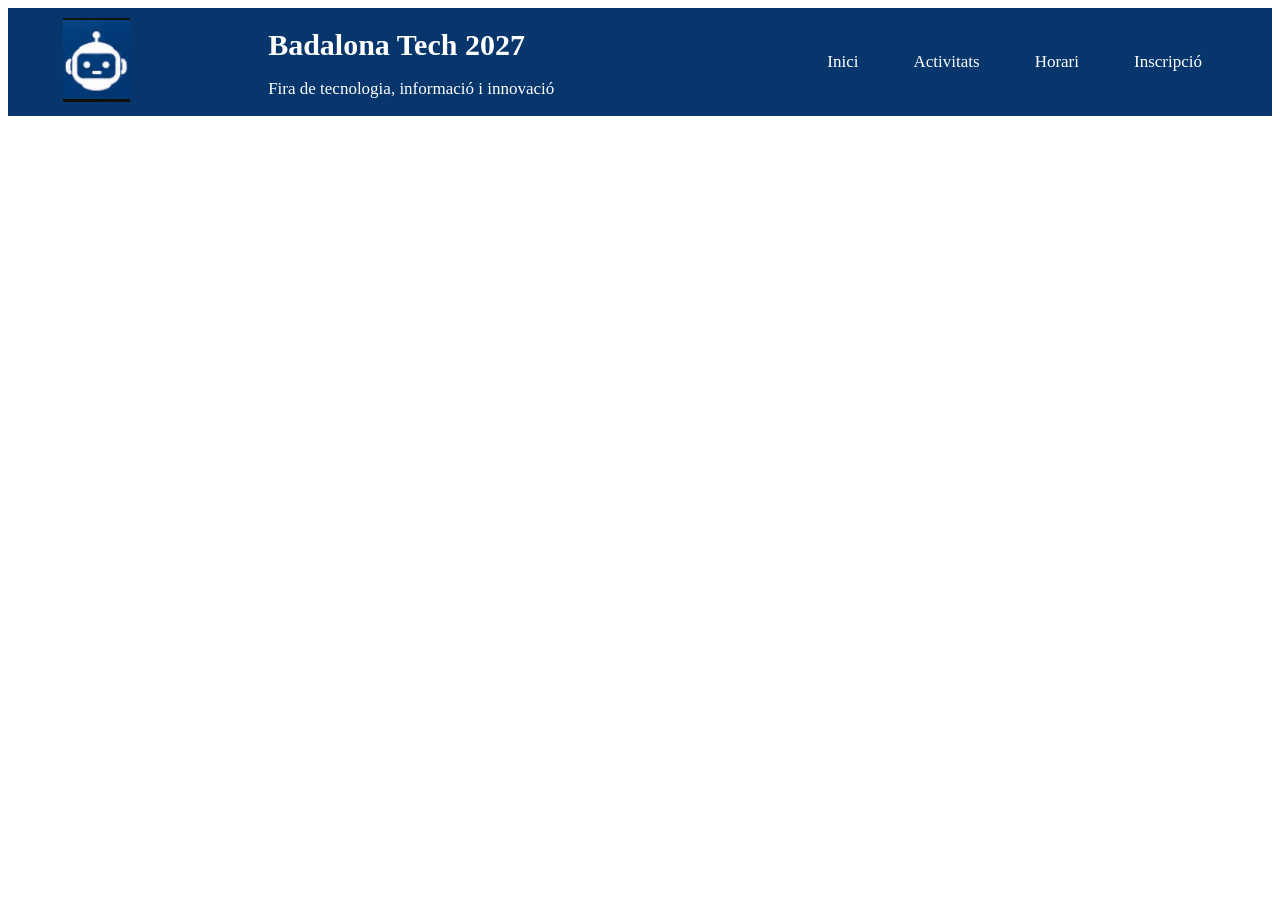
==== index.html @ d29d0b81 "commit1" ====
<!DOCTYPE html>
<html lang="en">
<head>
    <meta charset="UTF-8">
    <meta name="viewport" content="width=device-width, initial-scale=1.0">
    <title>Badalona Tech 2027</title>
    <link rel="stylesheet" href="estilos.css">
</head>
<body>
    <header class="header">
        <div class="logo">
            <img src="img/Captura de pantalla 2026-11-16 092857.png" alt="Robot">
        </div>
        <div class="titulo">
            <h1>Badalona Tech 2027</h1>
            <p>Fira de tecnologia, informació i innovació</p>
        </div>
        </div>
        <nav>
            <ul class="menu">
                <li><a href="#">Inici</a></li>
                <li><a href="activitats.html">Activitats</a></li>
                <li><a href="Horari.html">Horari</a></li>
                <li><a href="Inscripció.html">Inscripció</a></li>
            </ul>
        </nav>
    </header>
</body>
</html>
---- estilos.css ----
.header{
    display: flex;
    align-items: center;
    padding: 0 55px;
    color: white;
    background-color: #07366d ;
    justify-content: space-between;
}

.titulo h1 {
    font-size: 30px;
    margin-bottom: 3px;
}

.titulo p {
    font-size: 17px;
}

.menu{
    display: flex;
    align-items: center;
    gap: 25px;
    margin-left: 80px;
    list-style: none;
}
.menu a {
    text-decoration: none;
    color: white;
    font-size: 17px;
    padding: 10px 15px;
    border-radius: 8px;
    margin-right: auto;
    justify-content: space-between;
}
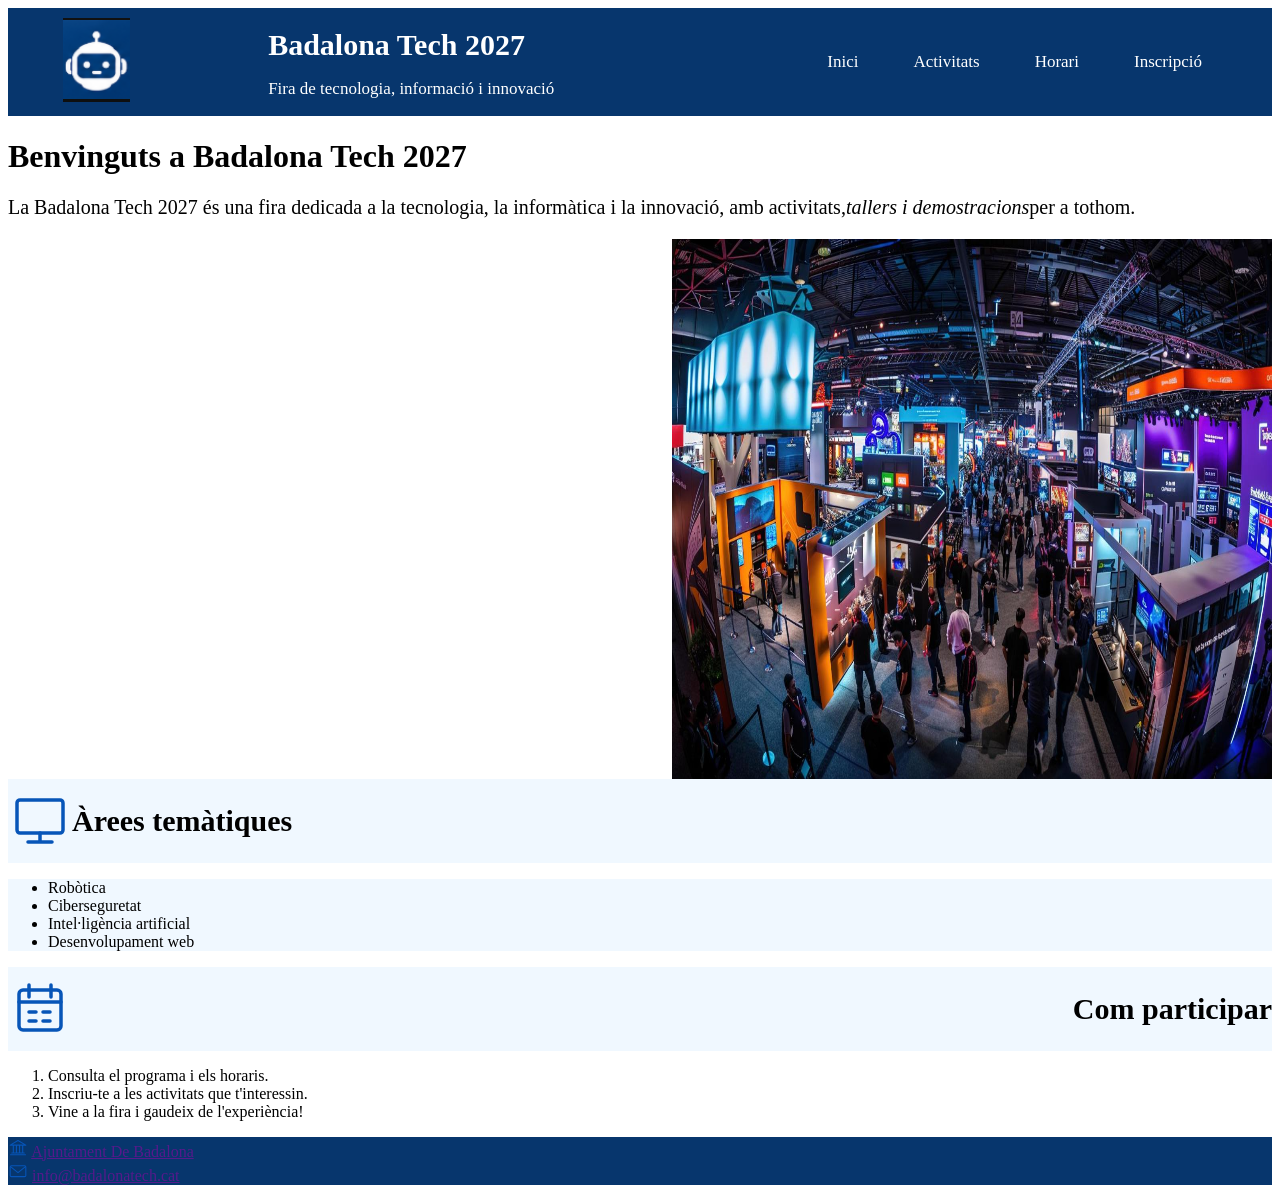
==== commit cce22fa7: "commit2" ====
--- a/index.html
+++ b/index.html
@@ -1,5 +1,5 @@
 <!DOCTYPE html>
-<html lang="en">
+<html lang="es">
 <head>
     <meta charset="UTF-8">
     <meta name="viewport" content="width=device-width, initial-scale=1.0">
@@ -18,12 +18,60 @@
         </div>
         <nav>
             <ul class="menu">
-                <li><a href="#">Inici</a></li>
+                <li><a href="index.html">Inici</a></li>
                 <li><a href="activitats.html">Activitats</a></li>
                 <li><a href="Horari.html">Horari</a></li>
                 <li><a href="Inscripció.html">Inscripció</a></li>
             </ul>
         </nav>
     </header>
+    <main>
+        <div class="cuerpo">
+            <h1><strong>Benvinguts a Badalona Tech 2027</strong></h1>
+            <p>La Badalona Tech 2027 és una fira dedicada a la tecnologia, la informàtica i la innovació, amb activitats, <em>tallers i demostracions</em>per a tothom.</p>
+        </div>
+
+        <div class="foto1">
+        <img src="img/fira.jpg" alt="fira" width="600" height="540">
+        </div>
+
+        <div class="Icono">
+            <img src="img/ordinador.svg" alt="ordinador">
+            <h2><strong>Àrees temàtiques</strong></h2>
+        </div>
+            
+        <div class="lista1">
+            <ul>
+                <li>Robòtica</li>
+                <li>Ciberseguretat</li>
+                <li>Intel·ligència artificial</li>
+                <li>Desenvolupament web</li>
+            </ul>
+        </div>
+            
+        
+
+        <div class="participar">
+            <img src="img/calendari.svg" alt="Calendario">
+            <h2><strong>Com participar</strong></h2>
+        </div>
+        <div class="lista2">
+            <ol>
+                <li>Consulta el programa i els horaris.</li>
+                <li>Inscriu-te a les activitats que t'interessin.</li>
+                <li>Vine a la fira i gaudeix de l'experiència!</li>
+            </ol>
+        </div>
+    </main>
 </body>
+<footer>
+    <div>
+        <img src="img/ajuntament.svg" alt="Ajunament Badalona" width="20">
+        <a href="">Ajuntament De Badalona</a>
+    </div>
+    <div>
+        <img src="img/correu.svg" alt="Correo logo" width="20">
+        <a href="">info@badalonatech.cat</a>
+    </div>
+</footer>
 </html>
--- a/estilos.css
+++ b/estilos.css
@@ -31,4 +31,52 @@
     border-radius: 8px;
     margin-right: auto;
     justify-content: space-between;
+}
+.foto1{
+    justify-content: right;
+    display: flex;
+}
+.cuerpo p {
+    text-align: left;
+    display: flex;
+    font-size: 20px;
+}
+.Icono{
+    justify-items: left;
+    font-size: 20px;
+    display: flex;
+    background-color: aliceblue;
+}
+.Icono ul {
+    display: flex;
+    justify-content: space-between;
+    justify-content: left;
+}
+body{
+    align-items: center;
+}
+.lista1{
+    background-color: aliceblue;
+}
+.participar{
+    font-size: 20px;
+    display: flex;
+    background-color: aliceblue;
+    justify-content: right;
+    justify-content: space-between;
+}
+footer{
+background-color: #07366d;
+color: white;
+justify-content: center;
+}
+.lista2{
+    justify-content: right;
+    justify-items: right;
+}
+.texto1{
+    text-align: right;
+    justify-content: right;
+    gap: 20px;
+    display: flex;
 }
